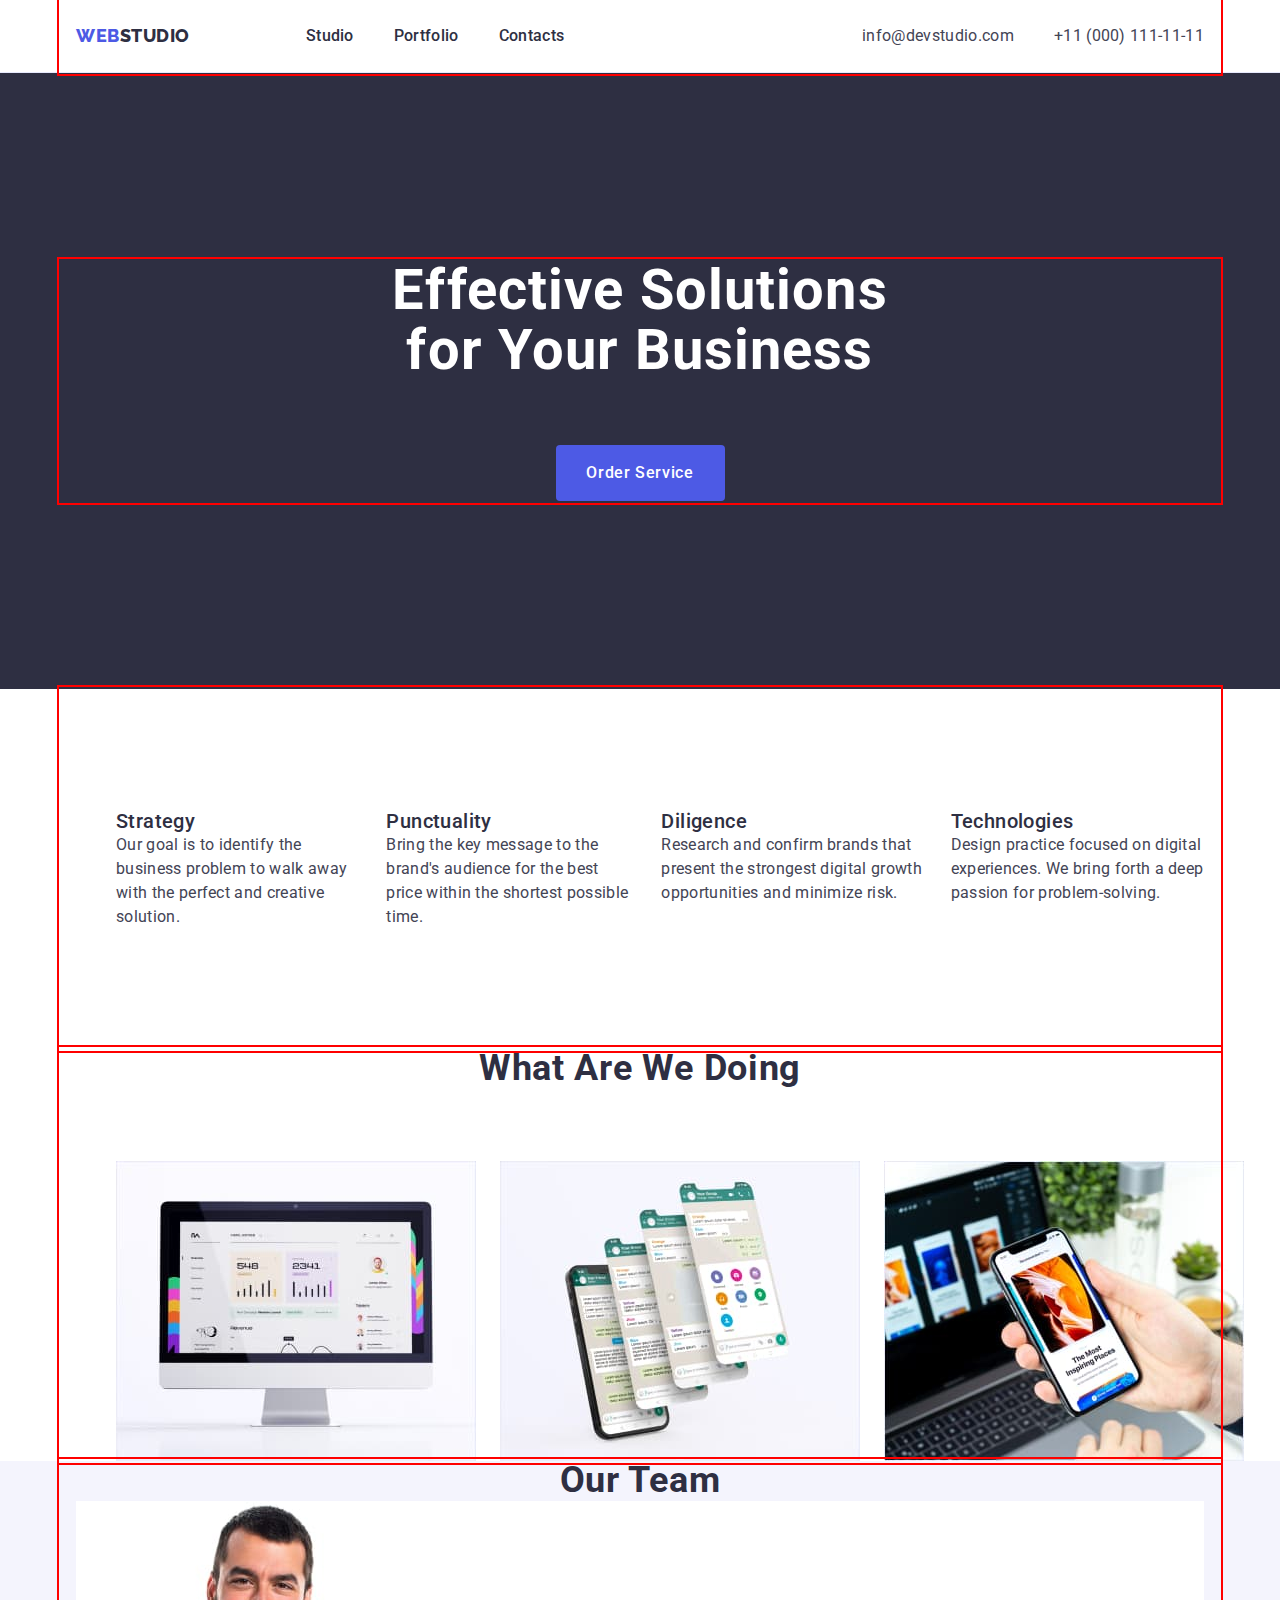
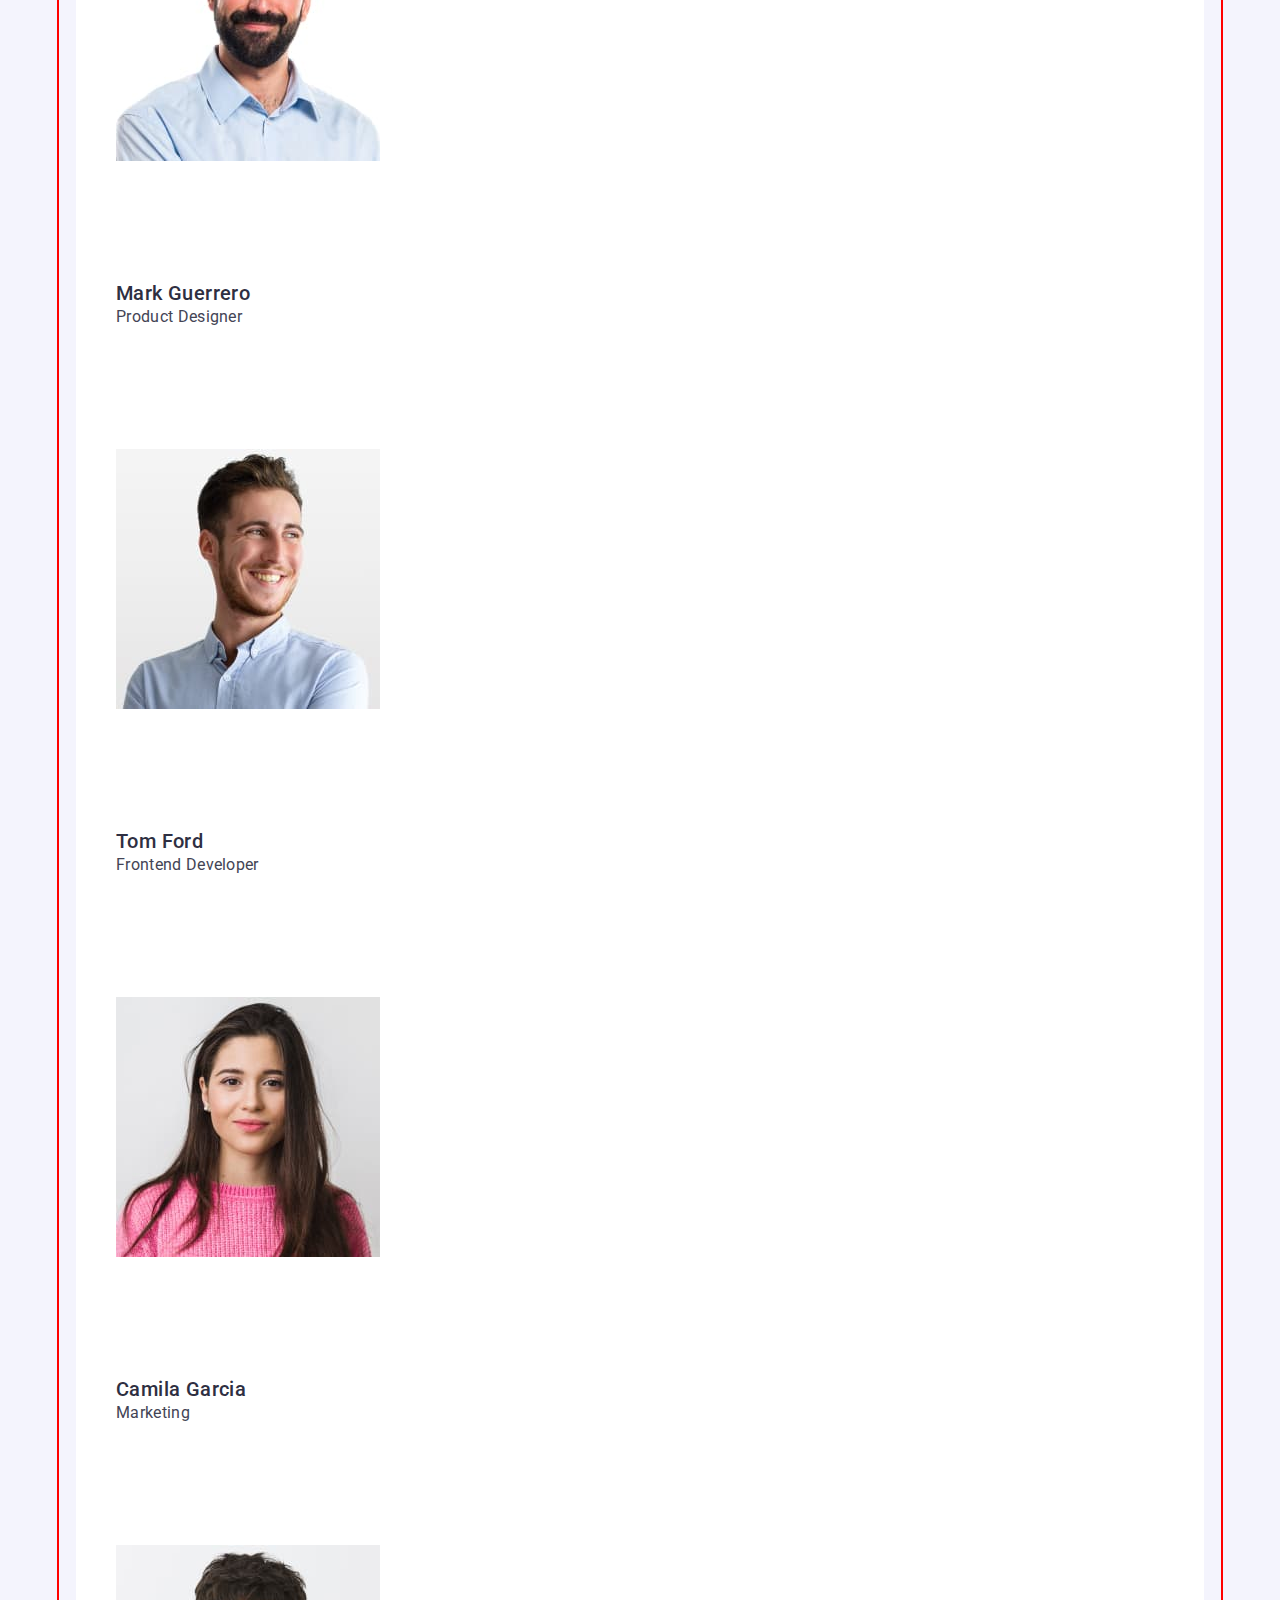
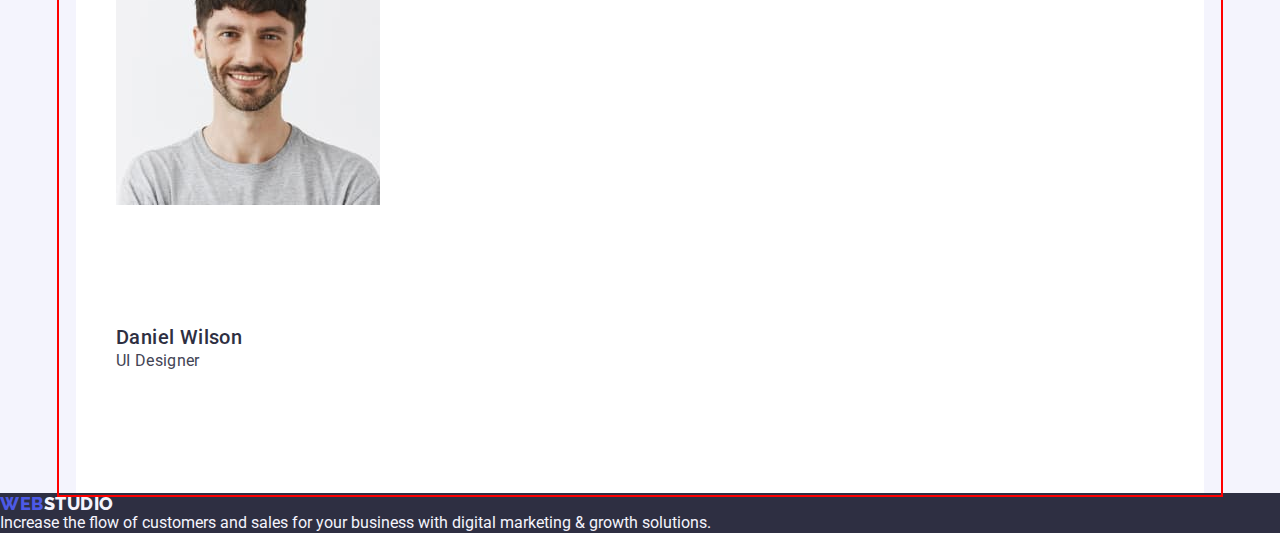
==== index.html @ ee0a913b "12" ====
<!DOCTYPE html>
<html lang="en">
  <head>
    <meta charset="UTF-8" />
    <meta http-equiv="X-UA-Compatible" content="IE=edge" />
    <meta name="viewport" content="width=device-width, initial-scale=1.0" />
    <title>Webstudio</title>
    <link rel="preconnect" href="https://fonts.googleapis.com" />
    <link rel="preconnect" href="https://fonts.gstatic.com" crossorigin />
    <link
      href="https://fonts.googleapis.com/css2?family=Raleway:wght@800&family=Roboto:wght@400;500;700;900&display=swap"
      rel="stylesheet"
    />
    <link
      rel="stylesheet"
      href="https://cdn.jsdelivr.net/npm/modern-normalize@1.1.0/modern-normalize.min.css"
    />

    <link rel="stylesheet" href="./css/styles.css" />
  </head>
  <body>
    <header class="header-border">
      <div class="container header-container">
        <nav class="nav-menu">
          <a class="link logo" href="./index.html"
            >Web<span class="color">Studio</span></a
          >
          <ul class="list nav-list">
            <li class="nav-header li-color">
              <a class="active link header-nav-link" href="./index.html"
                >Studio</a
              >
            </li>
            <li class="nav-header li-color">
              <a class="active link" href="./portfolio.html">Portfolio</a>
            </li>
            <li class="nav-header li-color">
              <a class="active link" href="">Contacts</a>
            </li>
          </ul>
        </nav>
        <address class="adress-nav">
          <ul class="list adress-list-menu">
            <li class="header-contact">
              <a
                class="text-contact active link nav-link"
                href="mailto:info@devstudio.com"
                >info@devstudio.com</a
              >
            </li>
            <li>
              <a
                class="text-contact active link nav-link"
                href="tel:+110001111111"
                >+11 (000) 111-11-11</a
              >
            </li>
          </ul>
        </address>
      </div>
    </header>
    <main>
      <section class="hero">
        <div class="container">
          <h1 class="titel-one">Effective Solutions for Your Business</h1>
          <button class="btn-order" type="button">Order Service</button>
        </div>
      </section>
      <section>
        <div class="container">
          <h2 class="scetion-advatages" hidden>Advantages</h2>
          <ul class="list scetion-advatages-list">
            <li>
              <h3 class="headers">Strategy</h3>
              <p class="par">
                Our goal is to identify the business problem to walk away with
                the perfect and creative solution.
              </p>
            </li>
            <li>
              <h3 class="headers">Punctuality</h3>
              <p class="par">
                Bring the key message to the brand's audience for the best price
                within the shortest possible time.
              </p>
            </li>
            <li>
              <h3 class="headers">Diligence</h3>
              <p class="par">
                Research and confirm brands that present the strongest digital
                growth opportunities and minimize risk.
              </p>
            </li>
            <li>
              <h3 class="headers">Technologies</h3>
              <p class="par">
                Design practice focused on digital experiences. We bring forth a
                deep passion for problem-solving.
              </p>
            </li>
          </ul>
        </div>
      </section>
      <section>
        <div class="container">
          <h2 class="header-two two">What are we doing</h2>
          <ul class="list scetion-doing-list">
            <li class="img-list">
              <img src="./images/mac.jpg" alt="mac" width="360" />
            </li>
            <li class="img-list">
              <img src="./images/mob2.jpg" alt="mobile" width="360" />
            </li>
            <li class="img-list">
              <img src="./images/mob.jpg" alt="mobile and mac" width="360" />
            </li>
          </ul>
        </div>
      </section>
      <section class="back-color">
        <div class="container">
          <h2 class="header-two">Our Team</h2>
          <ul class="list menu">
            <li class="color-sec">
              <img src="./images/mark.jpg" alt="people" width="264" />
              <h3 class="headers">Mark Guerrero</h3>
              <p class="par">Product Designer</p>
            </li>
            <li class="color-sec">
              <img src="./images/tom.jpg" alt="people" width="264" />
              <h3 class="headers">Tom Ford</h3>
              <p class="par">Frontend Developer</p>
            </li>
            <li class="color-sec">
              <img src="./images/camila.jpg" alt="people" width="264" />
              <h3 class="headers">Camila Garcia</h3>
              <p class="par">Marketing</p>
            </li>
            <li class="color-sec">
              <img src="./images/daniel.jpg" alt="people" width="264" />
              <h3 class="headers">Daniel Wilson</h3>
              <p class="par">UI Designer</p>
            </li>
          </ul>
        </div>
      </section>
    </main>
    <footer class="footer-background">
      <a class="link logo" href="./index.html"
        >Web<span class="color">Studio</span></a
      >
      <p class="par-footer-color">
        Increase the flow of customers and sales for your business with digital
        marketing & growth solutions.
      </p>
    </footer>
  </body>
</html>
---- css/styles.css ----
:root {
  --primary-color: #4d5ae5;
  --pressed-color: #404bbf;
  --dark-color: #2e2f42;
  --white-color: #ffffff;
  --body-text: #434455;
  --back-color-button: #e7e9fc;
  --back-graund-color: #e5e5e5;
  --back-color-section: #f4f4fd;
  --back-color-btn-order: #404bbf;
}
h1,
h2,
h3,
h4,
h5,
h6,
p {
  margin-top: 0;
  margin-bottom: 0;
}
ul,
ol {
  margin-top: 0;
  margin-bottom: 0;
  margin-left: 0;
}
img {
  display: block;
}
.container {
  width: 1158px;
  outline: 2px solid red;
  outline-offset: 2px;
  margin-left: auto;
  margin-right: auto;
  padding-left: 15px;
  padding-right: 15px;
}
body {
  font-family: "Roboto", sans-serif;
  color: var(--body-text);
  background-color: var(--white-color);
}
.header-border {
  border-bottom: 1px solid #e7e9fc;
}
.header-container {
  display: flex;
  align-items: center;
}
.nav-menu {
  display: flex;
  align-items: center;
  margin-right: auto;
}
.nav-menu-list {
  display: flex;
}
.header-nav-link {
  display: block;
  padding-top: 24px;
  padding-bottom: 24px;
}
.adress-list-menu {
  display: flex;
  gap: 40px;
}
.header-contact {
  gap: 40px;
}
.header-two {
  font-family: "Roboto";
  font-style: normal;
  font-weight: 700;
  font-size: 36px;
  line-height: 1.11;
  text-align: center;
  letter-spacing: 0.02em;
  text-transform: capitalize;
  color: var(--dark-color);
}
.logo {
  margin-right: 76px;
  font-family: "Raleway", sans-serif;
  font-weight: 800;
  font-size: 18px;
  line-height: 1.17;
  letter-spacing: 0.03em;
  text-transform: uppercase;
  color: var(--primary-color);
}
.link {
  text-decoration: none;
}
.list {
  list-style: none;
}
.color {
  color: var(--dark-color);
}
.nav-list {
  display: flex;
  align-items: center;
  gap: 40px;
}
.nav-header {
  color: var(--body-text);
  font-weight: 500;
  font-size: 16px;
  line-height: 1.5;
  letter-spacing: 0.02em;
}
.li-color {
  color: var(--dark-color);
}

.blok {
  display: none;
}
address {
  font-style: normal;
}
.active:hover,
.active:focus {
  color: var(--pressed-color);
}
.list a {
  color: var(--dark-color);
}
a.nav-link {
  color: var(--body-text);
}
.text-contact {
  line-height: 1.5;
  letter-spacing: 0.02em;
}
.hero {
  background-color: var(--dark-color);
  padding-top: 188px;
  padding-bottom: 188px;
}
.hero-container1 {
  width: 1158px;
  height: 600px;
}
.titel-one {
  text-align: auto;
  margin-left: auto;
  margin-right: auto;
  max-width: 496px;
  font-size: 56px;
  line-height: 1.07;
  text-align: center;
  letter-spacing: 0.02em;
  color: #ffffff;
  margin-bottom: 64px;
}
.btn-order {
  margin-left: auto;
  margin-right: auto;
  display: block;
  min-width: 169px;
  height: 56px;
  border: none;
  border-radius: 4px;
  background-color: #4d5ae5;
  font-family: "Roboto", sans-serif;
  font-weight: 500;
  font-size: 16px;
  line-height: 1.5;
  letter-spacing: 0.04em;
  color: #ffffff;
  cursor: pointer;
}
.btn-order:hover,
.btn-order:focus {
  background-color: var(--back-color-btn-order);
}
.btn {
  font-family: "Roboto", sans-serif;
  font-weight: 500;
  font-size: 16px;
  line-height: 1.5;
  letter-spacing: 0.04em;
  color: var(--primary-color);
  background-color: var(--back-color-section);
  cursor: pointer;
}
.btn:hover,
.btn:focus {
  color: var(--white-color);
  background-color: var(--pressed-color);
}
.scetion-advatages-list {
  display: flex;
  gap: 24px;
  margin-left: auto;
  margin-right: auto;
}
.two {
  padding-bottom: 72px;
}
.headers {
  padding-top: 120px;
  font-weight: 500;
  font-size: 20px;
  line-height: 1.2;
  letter-spacing: 0.02em;
  color: var(--dark-color);
}
.par {
  padding-bottom: 120px;
  line-height: 1.5;
  letter-spacing: 0.02em;
  color: var(--body-text);
}
.scetion-doing-list {
  display: flex;
  gap: 24px;
  margin-left: auto;
  margin-right: auto;
}
.img-list {
}
.back-color {
  background-color: var(--back-color-section);
}
.menu {
  background-color: var(--white-color);
}
.footer-background {
  background-color: var(--dark-color);
}
.footer-background .color {
  color: var(--back-color-section);
}
.par-footer-color {
  color: var(--back-color-section);
}
.menu {
  background-color: var(--white-color);
}
.color-sec {
  background-color: var(--white-color);
}
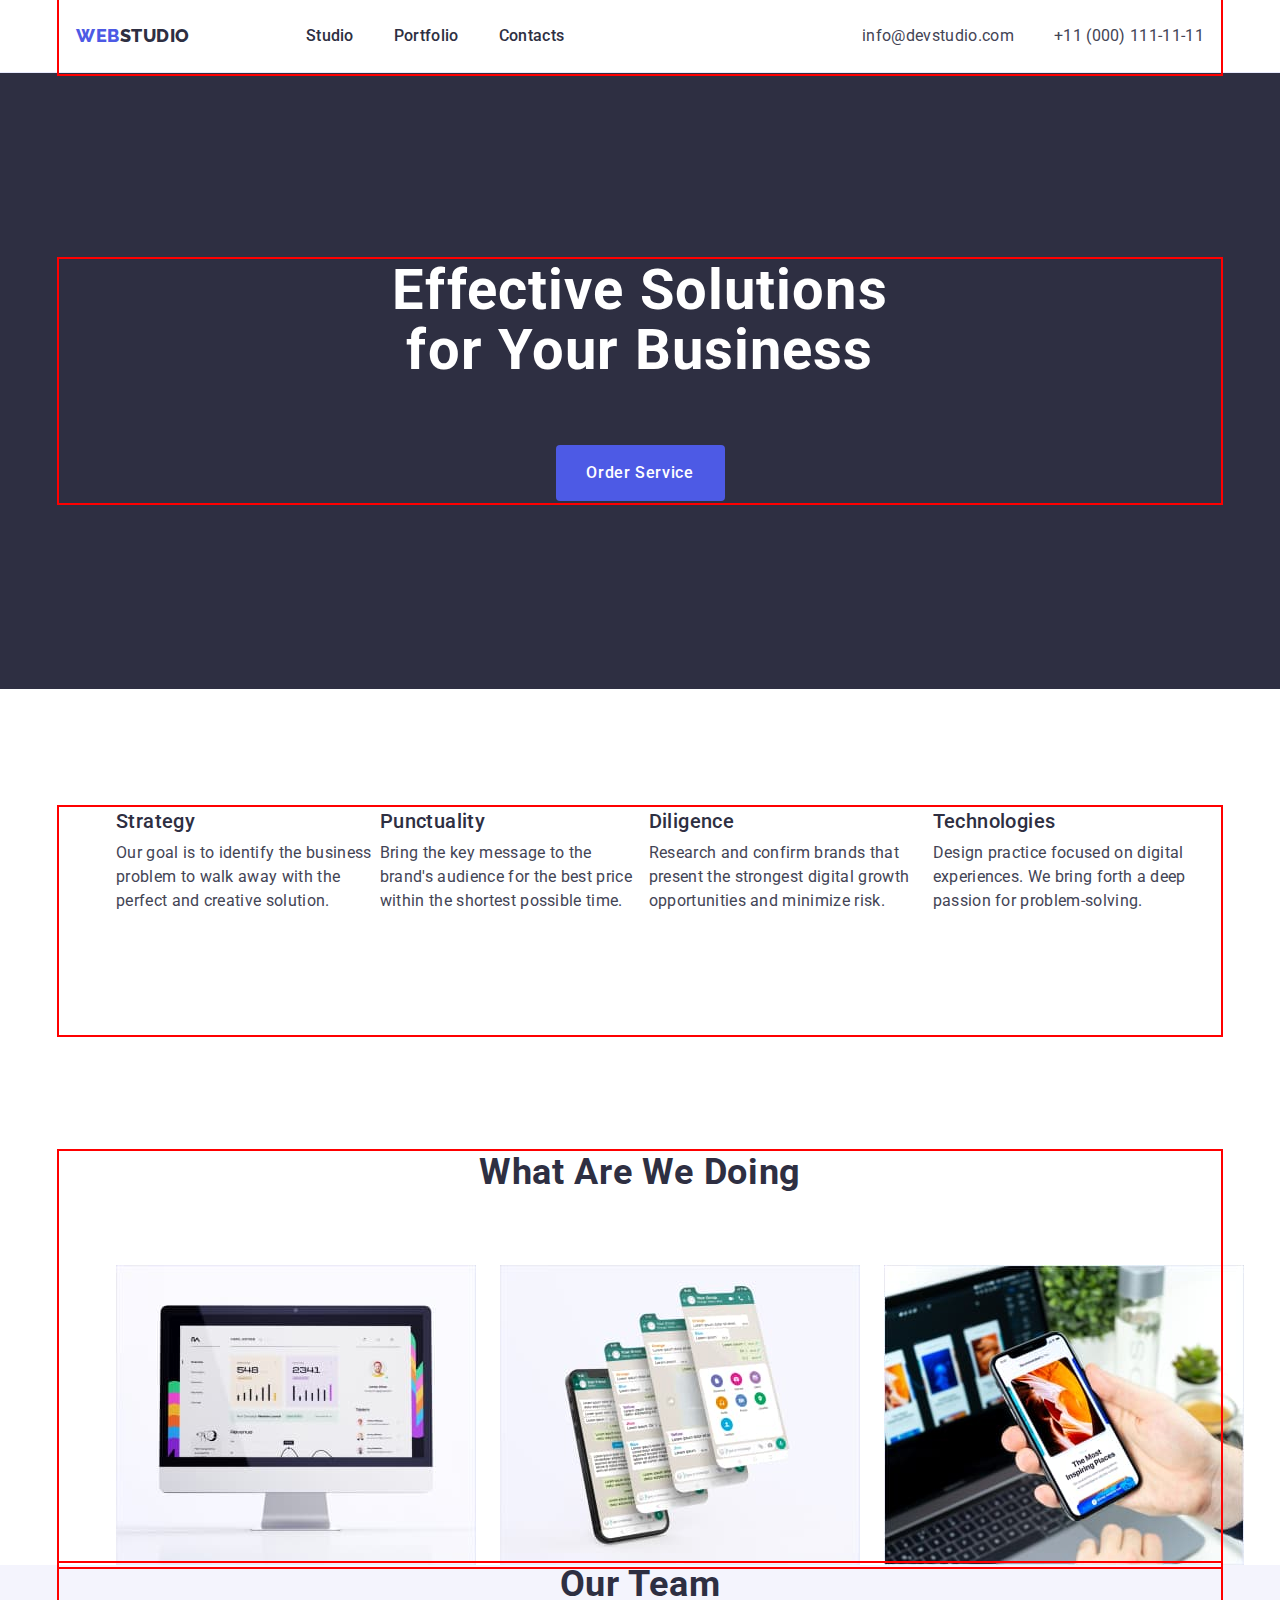
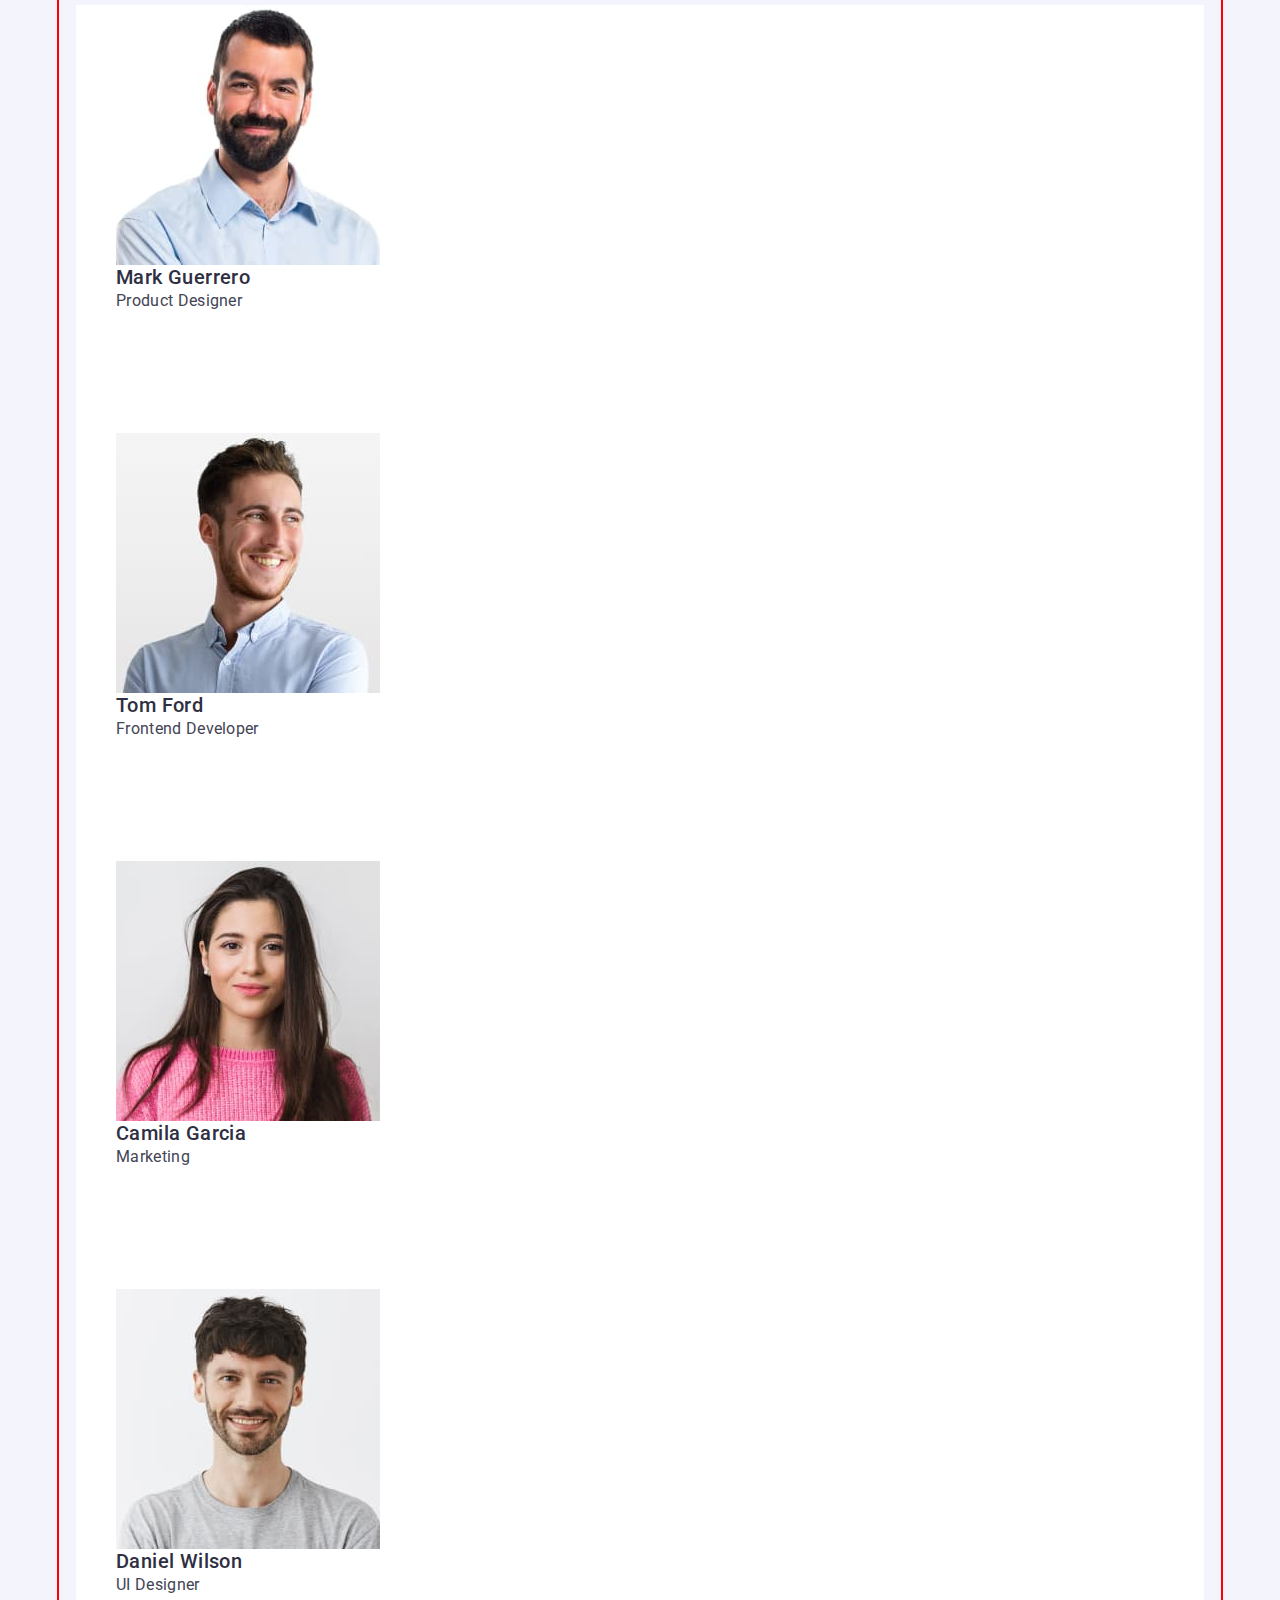
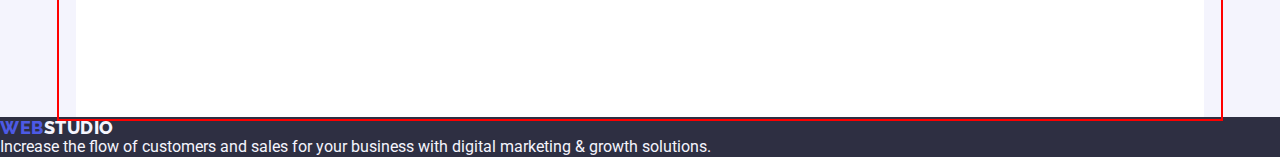
==== commit 80744eb9: "§1" ====
--- a/index.html
+++ b/index.html
@@ -66,33 +66,33 @@
           <button class="btn-order" type="button">Order Service</button>
         </div>
       </section>
-      <section>
+      <section class="advatages">
         <div class="container">
           <h2 class="scetion-advatages" hidden>Advantages</h2>
           <ul class="list scetion-advatages-list">
             <li>
-              <h3 class="headers">Strategy</h3>
+              <h3 class="headers headers-titel">Strategy</h3>
               <p class="par">
                 Our goal is to identify the business problem to walk away with
                 the perfect and creative solution.
               </p>
             </li>
             <li>
-              <h3 class="headers">Punctuality</h3>
+              <h3 class="headers headers-titel">Punctuality</h3>
               <p class="par">
                 Bring the key message to the brand's audience for the best price
                 within the shortest possible time.
               </p>
             </li>
             <li>
-              <h3 class="headers">Diligence</h3>
+              <h3 class="headers headers-titel">Diligence</h3>
               <p class="par">
                 Research and confirm brands that present the strongest digital
                 growth opportunities and minimize risk.
               </p>
             </li>
             <li>
-              <h3 class="headers">Technologies</h3>
+              <h3 class="headers headers-titel">Technologies</h3>
               <p class="par">
                 Design practice focused on digital experiences. We bring forth a
                 deep passion for problem-solving.
--- a/css/styles.css
+++ b/css/styles.css
@@ -192,9 +192,13 @@
   color: var(--white-color);
   background-color: var(--pressed-color);
 }
+.advatages {
+  padding-top: 120px;
+  padding-bottom: 120px;
+}
 .scetion-advatages-list {
   display: flex;
-  gap: 24px;
+  width: calc ((100% - 3 * 24px) / 4);
   margin-left: auto;
   margin-right: auto;
 }
@@ -202,13 +206,15 @@
   padding-bottom: 72px;
 }
 .headers {
-  padding-top: 120px;
   font-weight: 500;
   font-size: 20px;
   line-height: 1.2;
   letter-spacing: 0.02em;
   color: var(--dark-color);
 }
+.headers-titel {
+  margin-bottom: 8px;
+}
 .par {
   padding-bottom: 120px;
   line-height: 1.5;
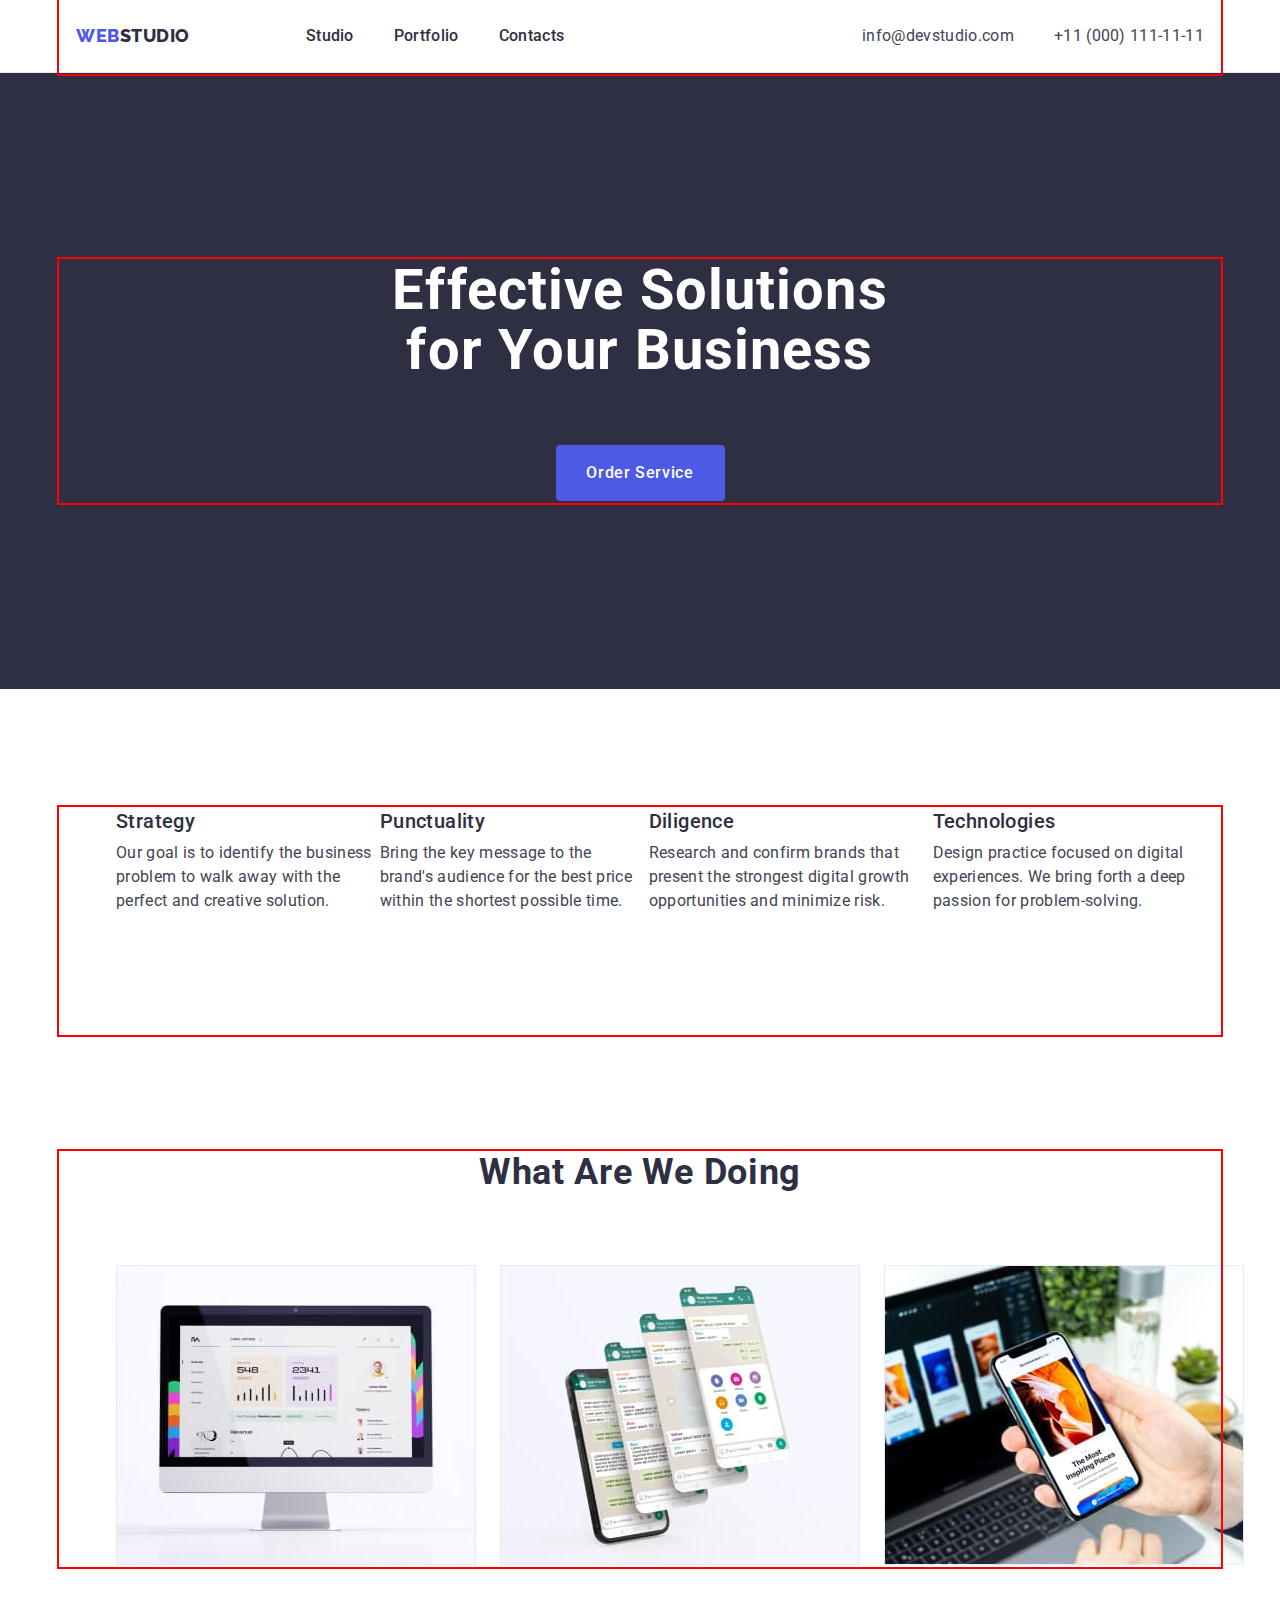
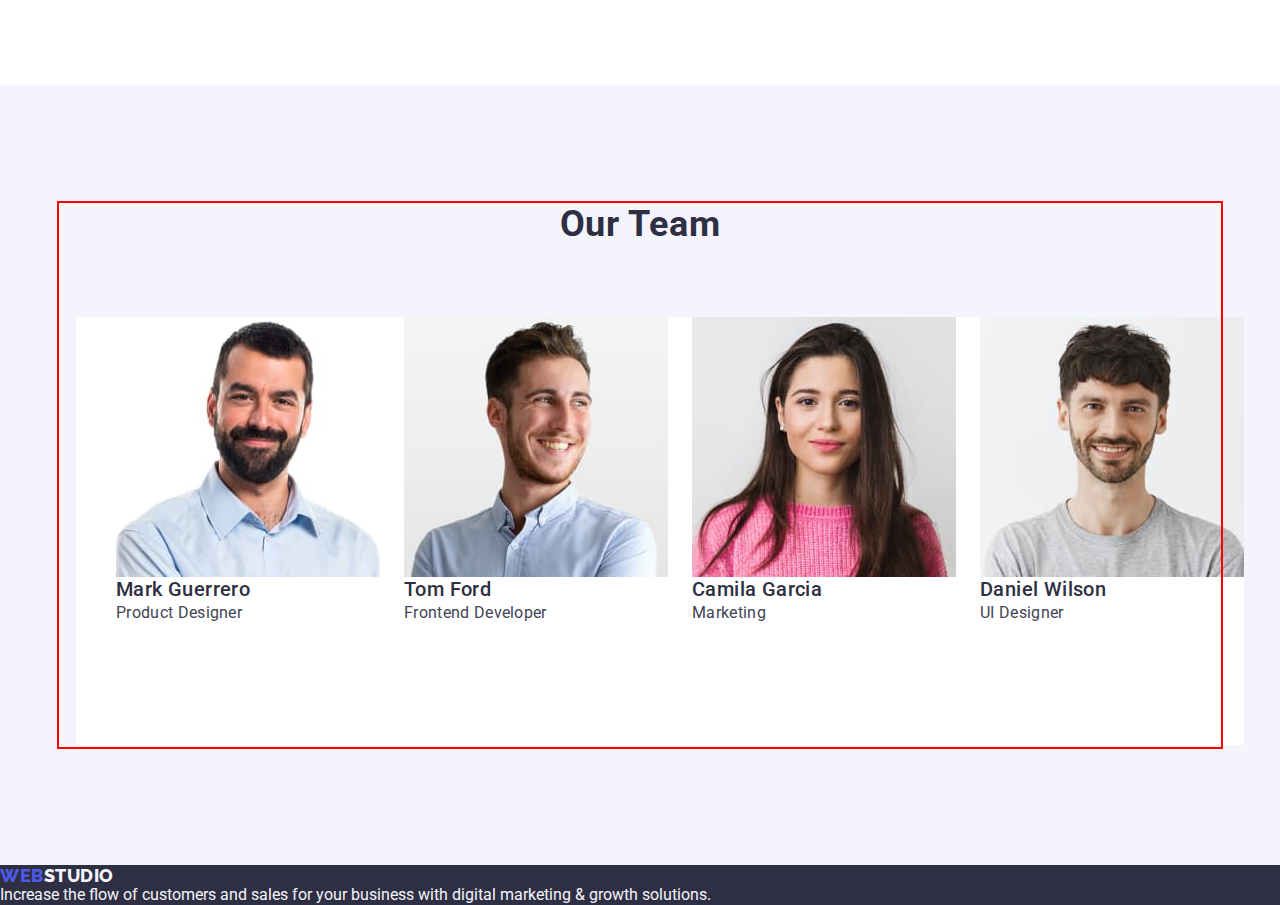
==== commit 733f8515: "123" ====
--- a/index.html
+++ b/index.html
@@ -101,7 +101,7 @@
           </ul>
         </div>
       </section>
-      <section>
+      <section class="section-doing">
         <div class="container">
           <h2 class="header-two two">What are we doing</h2>
           <ul class="list scetion-doing-list">
@@ -117,10 +117,10 @@
           </ul>
         </div>
       </section>
-      <section class="back-color">
+      <section class="section-team">
         <div class="container">
           <h2 class="header-two">Our Team</h2>
-          <ul class="list menu">
+          <ul class="list menu team-menu">
             <li class="color-sec">
               <img src="./images/mark.jpg" alt="people" width="264" />
               <h3 class="headers">Mark Guerrero</h3>
--- a/css/styles.css
+++ b/css/styles.css
@@ -79,6 +79,7 @@
   letter-spacing: 0.02em;
   text-transform: capitalize;
   color: var(--dark-color);
+  margin-bottom: 72px;
 }
 .logo {
   margin-right: 76px;
@@ -203,7 +204,7 @@
   margin-right: auto;
 }
 .two {
-  padding-bottom: 72px;
+  margin-bottom: 72px;
 }
 .headers {
   font-weight: 500;
@@ -221,6 +222,9 @@
   letter-spacing: 0.02em;
   color: var(--body-text);
 }
+.section-doing {
+  padding-bottom: 120px;
+}
 .scetion-doing-list {
   display: flex;
   gap: 24px;
@@ -229,8 +233,14 @@
 }
 .img-list {
 }
-.back-color {
+.section-team {
   background-color: var(--back-color-section);
+  padding-top: 120px;
+  padding-bottom: 120px;
+}
+.team-menu {
+  display: flex;
+  gap: 24px;
 }
 .menu {
   background-color: var(--white-color);
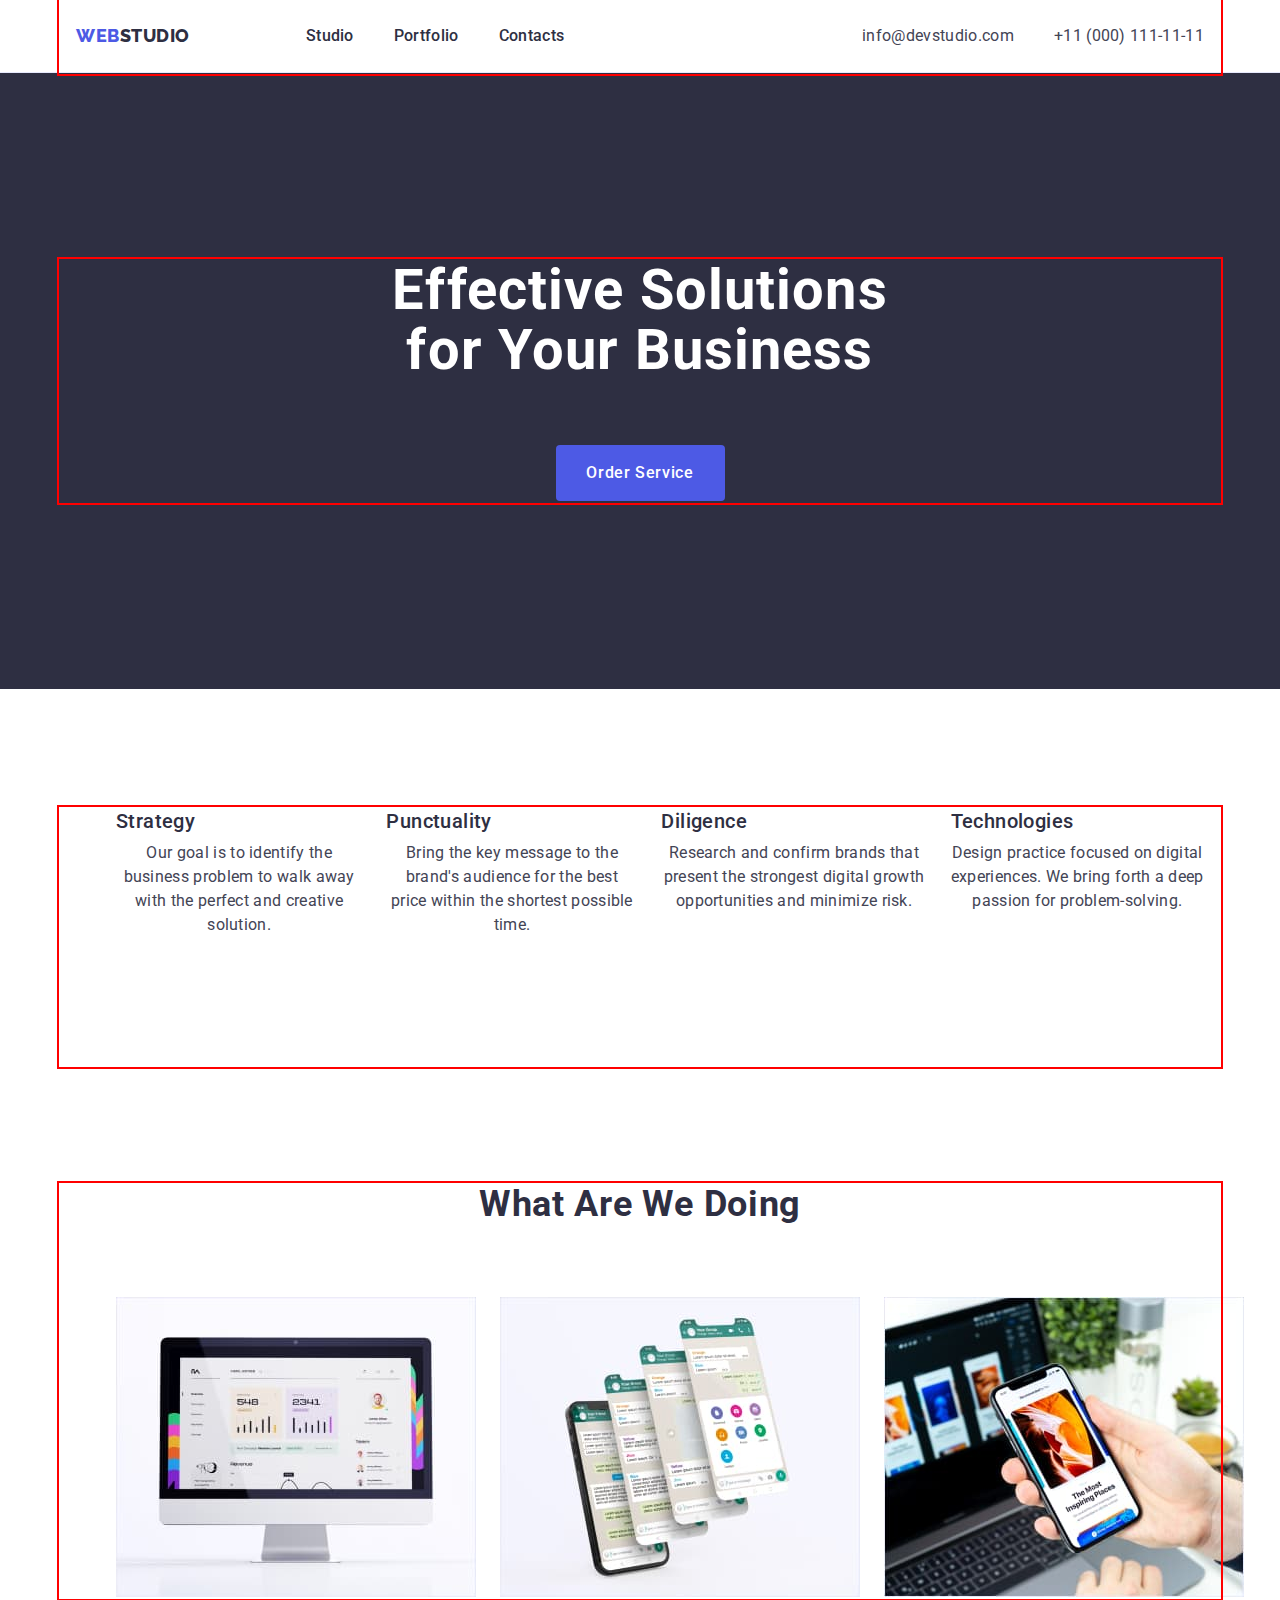
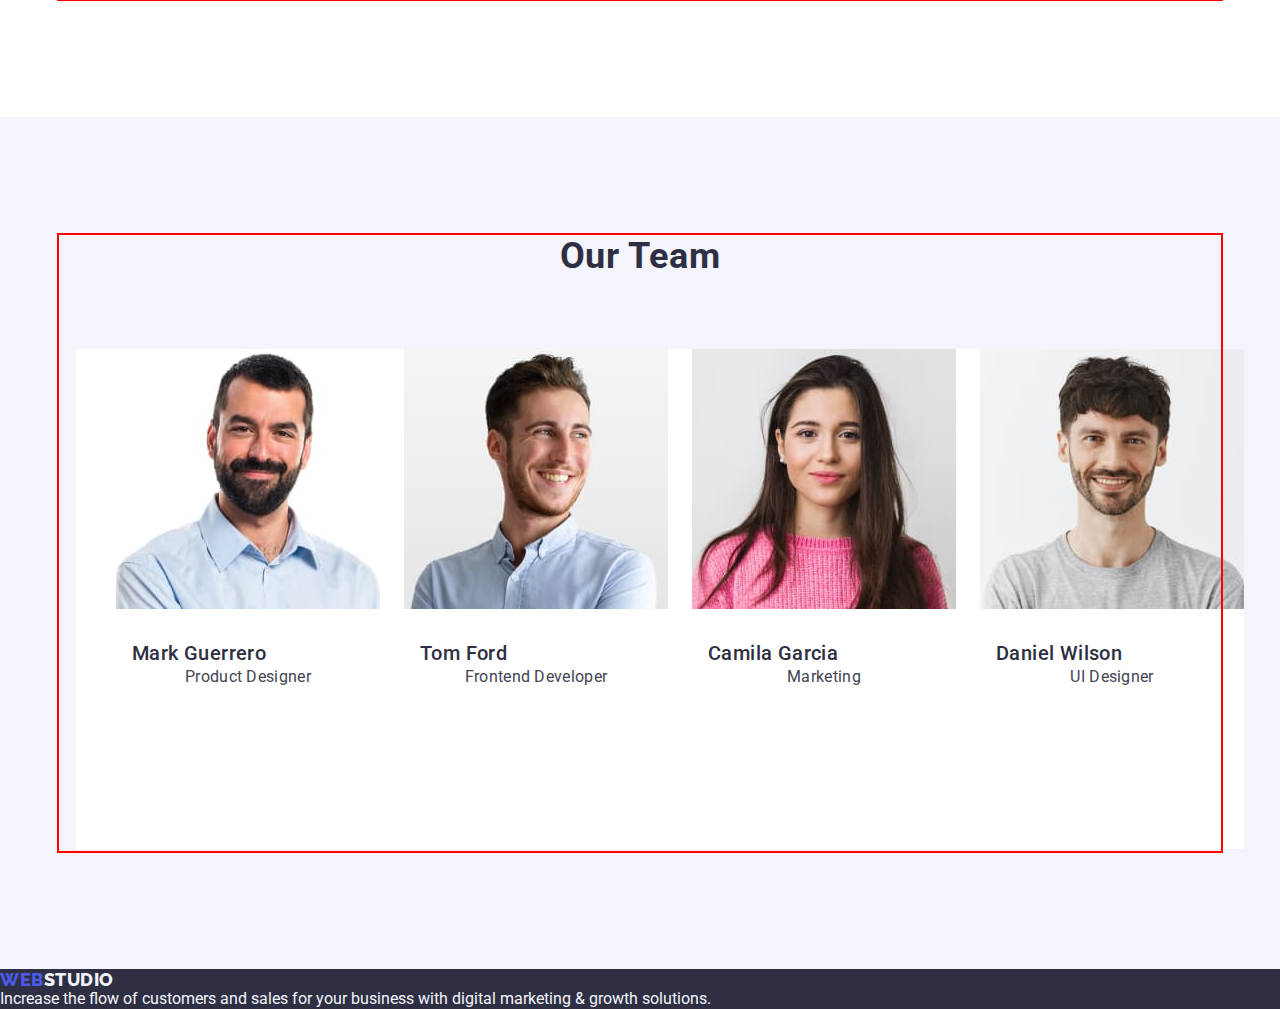
==== commit 09539ba4: "12" ====
--- a/index.html
+++ b/index.html
@@ -123,23 +123,31 @@
           <ul class="list menu team-menu">
             <li class="color-sec">
               <img src="./images/mark.jpg" alt="people" width="264" />
-              <h3 class="headers">Mark Guerrero</h3>
-              <p class="par">Product Designer</p>
+              <div class="user">
+                <h3 class="headers">Mark Guerrero</h3>
+                <p class="par">Product Designer</p>
+              </div>
             </li>
             <li class="color-sec">
               <img src="./images/tom.jpg" alt="people" width="264" />
-              <h3 class="headers">Tom Ford</h3>
-              <p class="par">Frontend Developer</p>
+              <div class="user">
+                <h3 class="headers">Tom Ford</h3>
+                <p class="par">Frontend Developer</p>
+              </div>
             </li>
             <li class="color-sec">
               <img src="./images/camila.jpg" alt="people" width="264" />
-              <h3 class="headers">Camila Garcia</h3>
-              <p class="par">Marketing</p>
+              <div class="user">
+                <h3 class="headers">Camila Garcia</h3>
+                <p class="par">Marketing</p>
+              </div>
             </li>
             <li class="color-sec">
               <img src="./images/daniel.jpg" alt="people" width="264" />
-              <h3 class="headers">Daniel Wilson</h3>
-              <p class="par">UI Designer</p>
+              <div class="user">
+                <h3 class="headers">Daniel Wilson</h3>
+                <p class="par">UI Designer</p>
+              </div>
             </li>
           </ul>
         </div>
--- a/css/styles.css
+++ b/css/styles.css
@@ -199,6 +199,7 @@
 }
 .scetion-advatages-list {
   display: flex;
+  gap: 24px;
   width: calc ((100% - 3 * 24px) / 4);
   margin-left: auto;
   margin-right: auto;
@@ -217,6 +218,8 @@
   margin-bottom: 8px;
 }
 .par {
+  text-align: center;
+  margin-bottom: 8px;
   padding-bottom: 120px;
   line-height: 1.5;
   letter-spacing: 0.02em;
@@ -242,6 +245,9 @@
   display: flex;
   gap: 24px;
 }
+.user {
+  padding: 32px 16px 32px;
+}
 .menu {
   background-color: var(--white-color);
 }
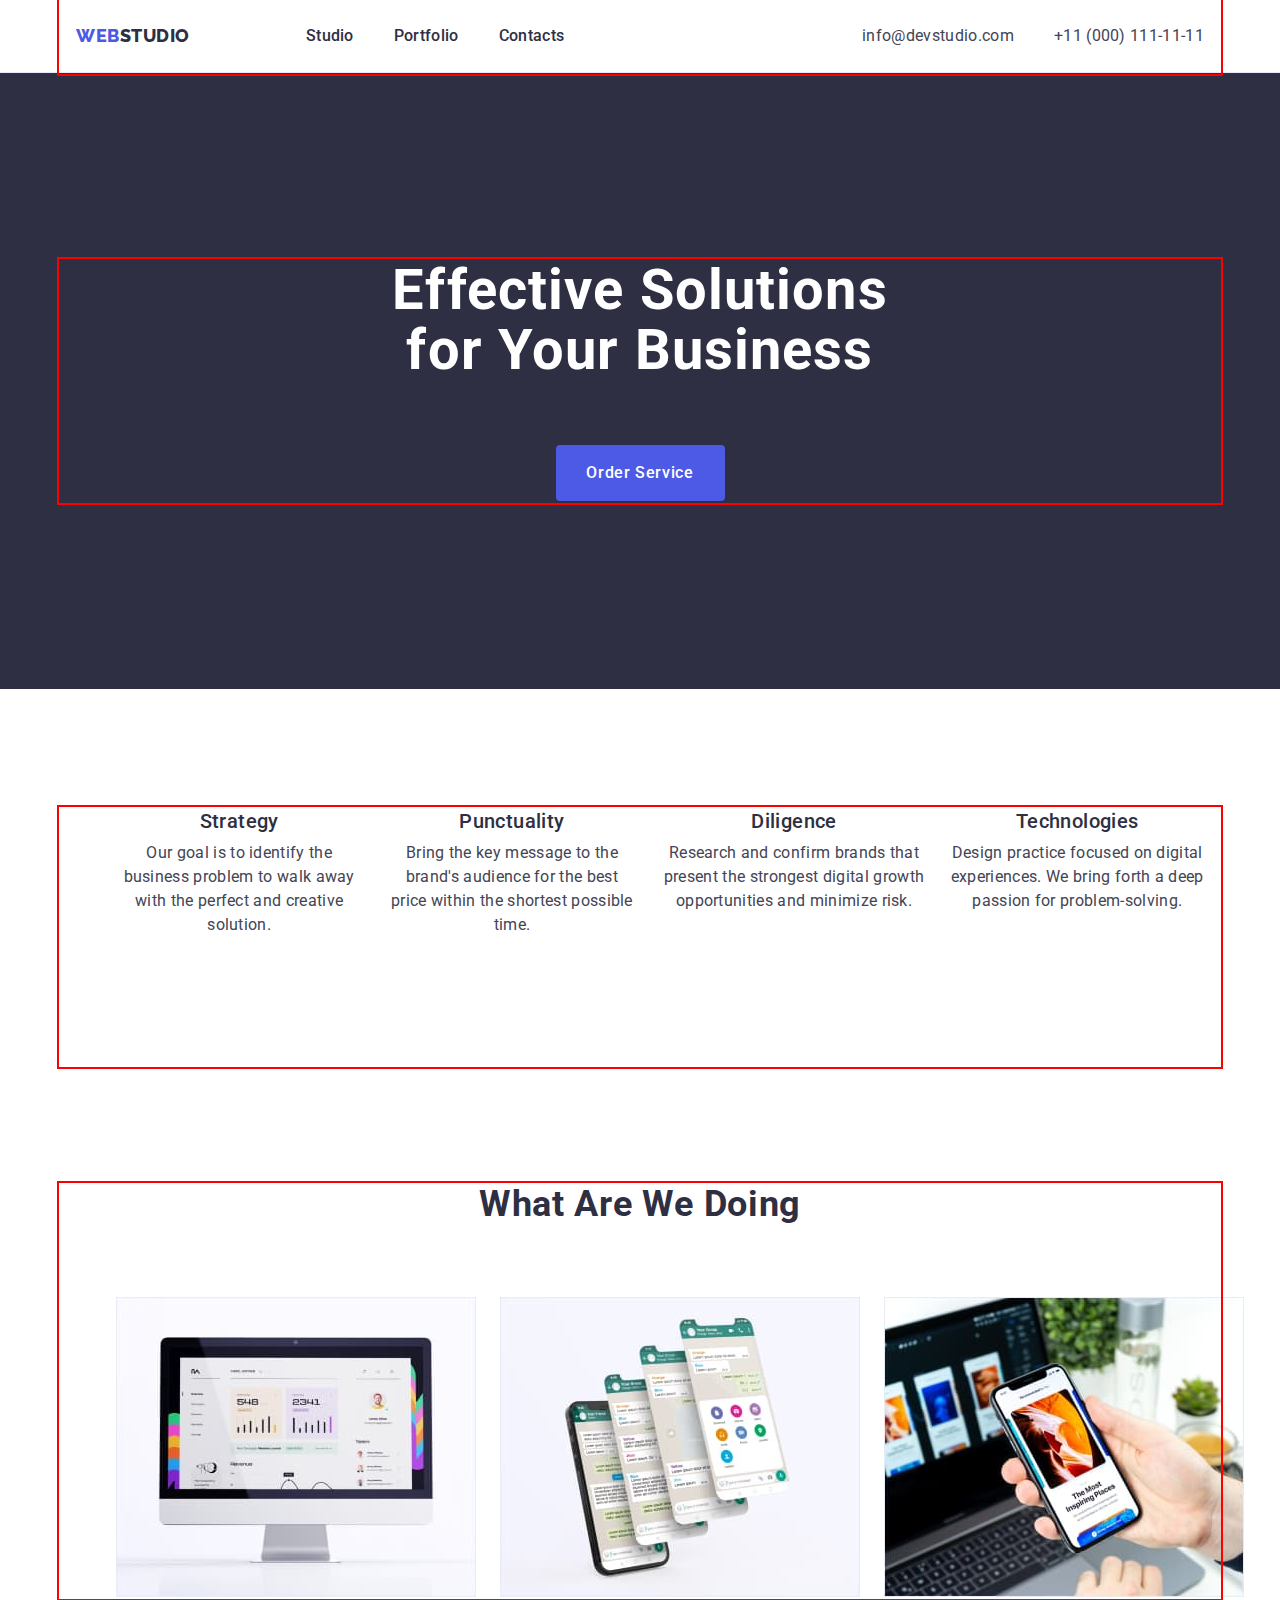
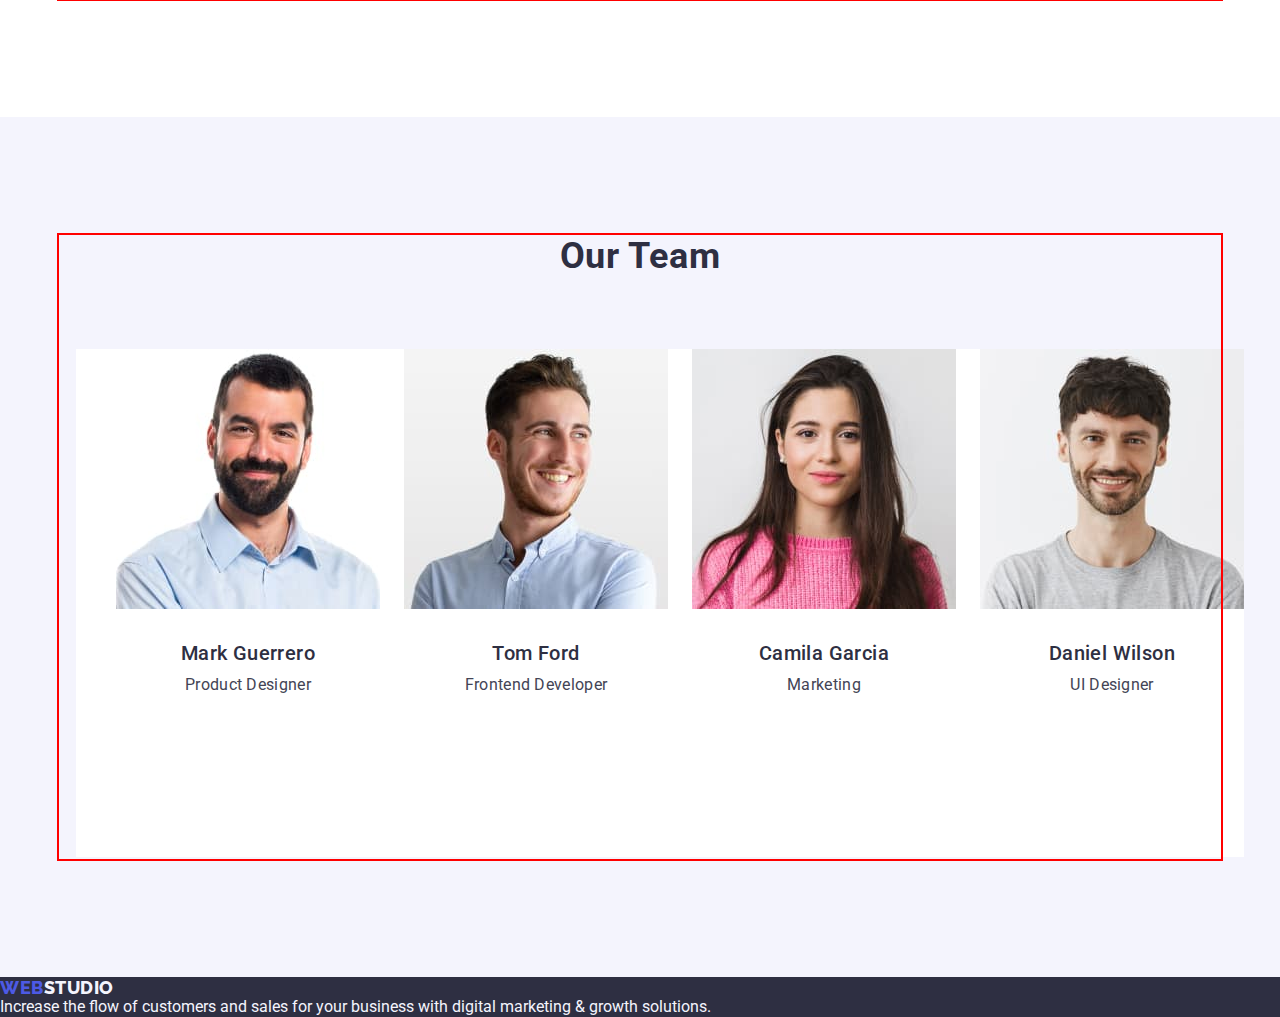
==== commit 19dbdd48: "12" ====
--- a/index.html
+++ b/index.html
@@ -124,28 +124,28 @@
             <li class="color-sec">
               <img src="./images/mark.jpg" alt="people" width="264" />
               <div class="user">
-                <h3 class="headers">Mark Guerrero</h3>
+                <h3 class="headers team-name">Mark Guerrero</h3>
                 <p class="par">Product Designer</p>
               </div>
             </li>
             <li class="color-sec">
               <img src="./images/tom.jpg" alt="people" width="264" />
               <div class="user">
-                <h3 class="headers">Tom Ford</h3>
+                <h3 class="headers team-name">Tom Ford</h3>
                 <p class="par">Frontend Developer</p>
               </div>
             </li>
             <li class="color-sec">
               <img src="./images/camila.jpg" alt="people" width="264" />
               <div class="user">
-                <h3 class="headers">Camila Garcia</h3>
+                <h3 class="headers team-name">Camila Garcia</h3>
                 <p class="par">Marketing</p>
               </div>
             </li>
             <li class="color-sec">
               <img src="./images/daniel.jpg" alt="people" width="264" />
               <div class="user">
-                <h3 class="headers">Daniel Wilson</h3>
+                <h3 class="headers team-name">Daniel Wilson</h3>
                 <p class="par">UI Designer</p>
               </div>
             </li>
--- a/css/styles.css
+++ b/css/styles.css
@@ -36,6 +36,7 @@
   margin-right: auto;
   padding-left: 15px;
   padding-right: 15px;
+  text-align: center;
 }
 body {
   font-family: "Roboto", sans-serif;
@@ -245,8 +246,12 @@
   display: flex;
   gap: 24px;
 }
+.team-name {
+  margin-bottom: 8px;
+}
 .user {
   padding: 32px 16px 32px;
+  border-radius: 0px 0px 4px 4px;
 }
 .menu {
   background-color: var(--white-color);
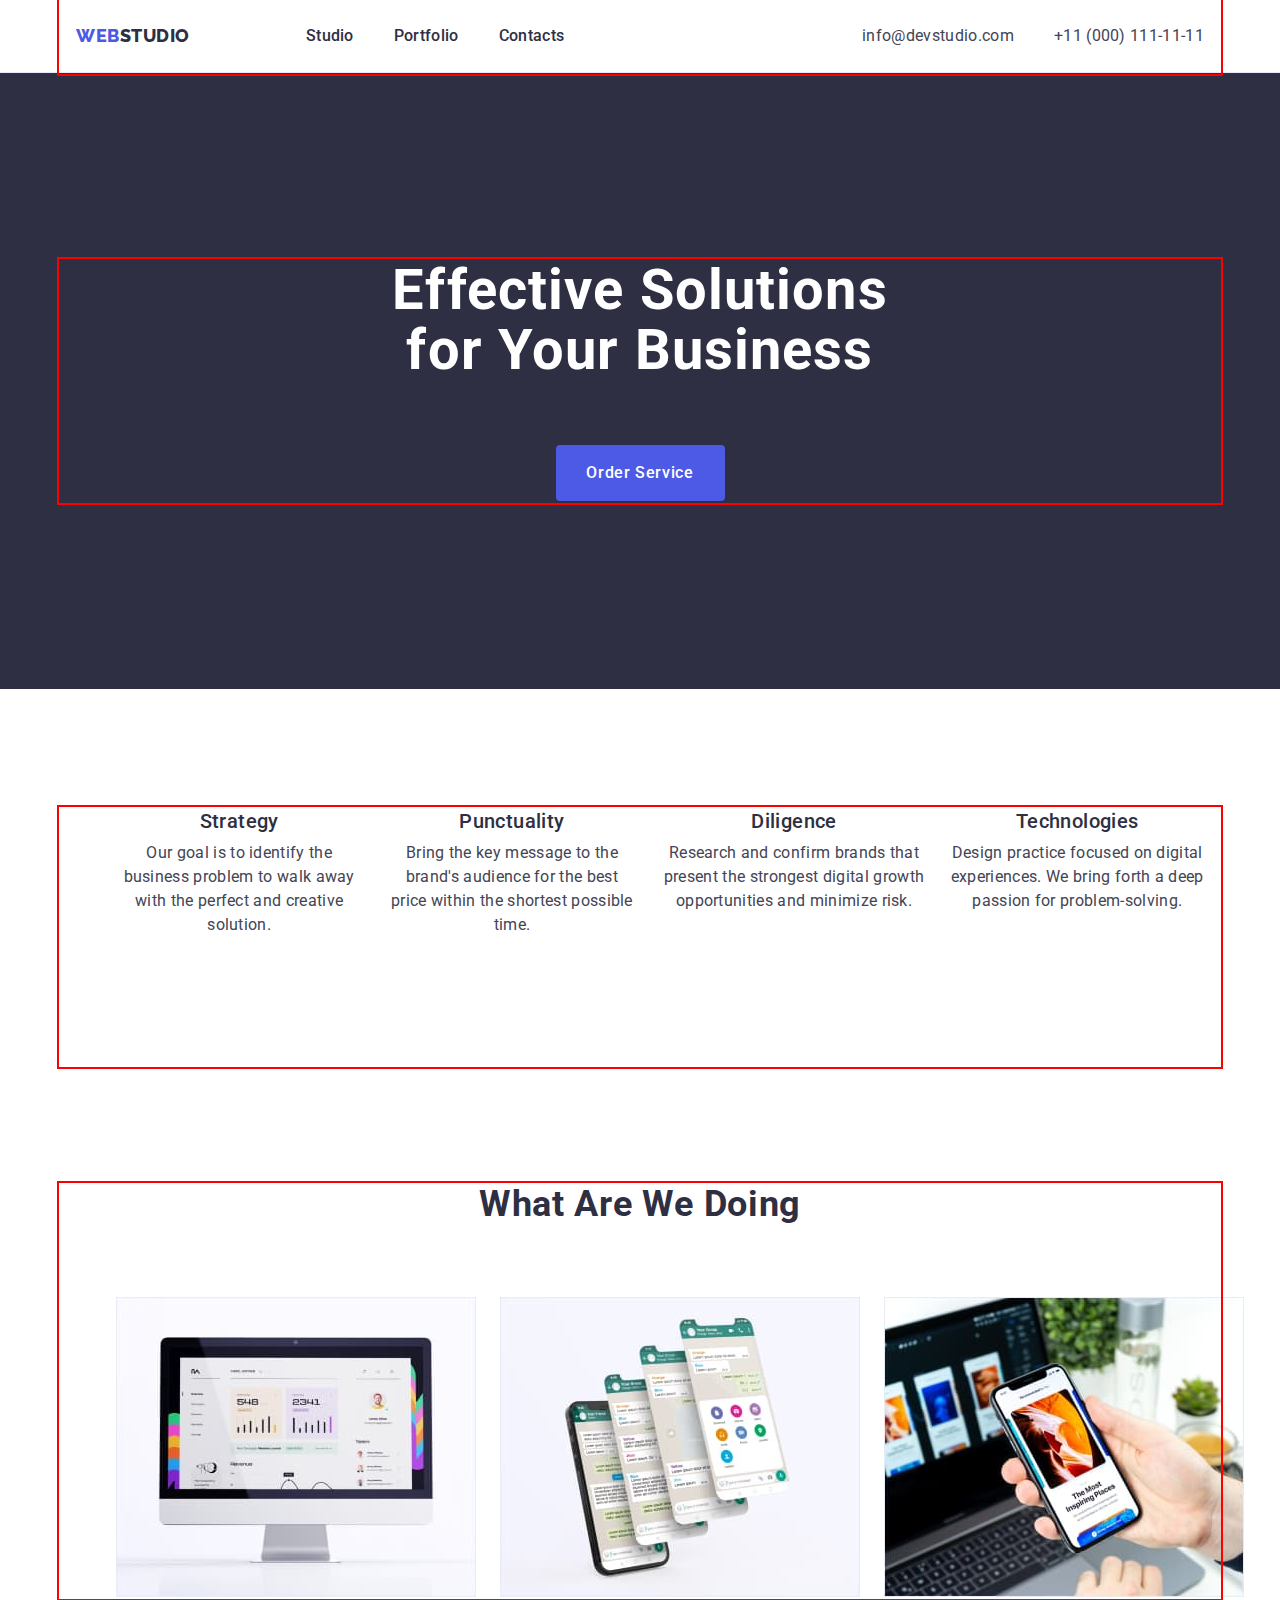
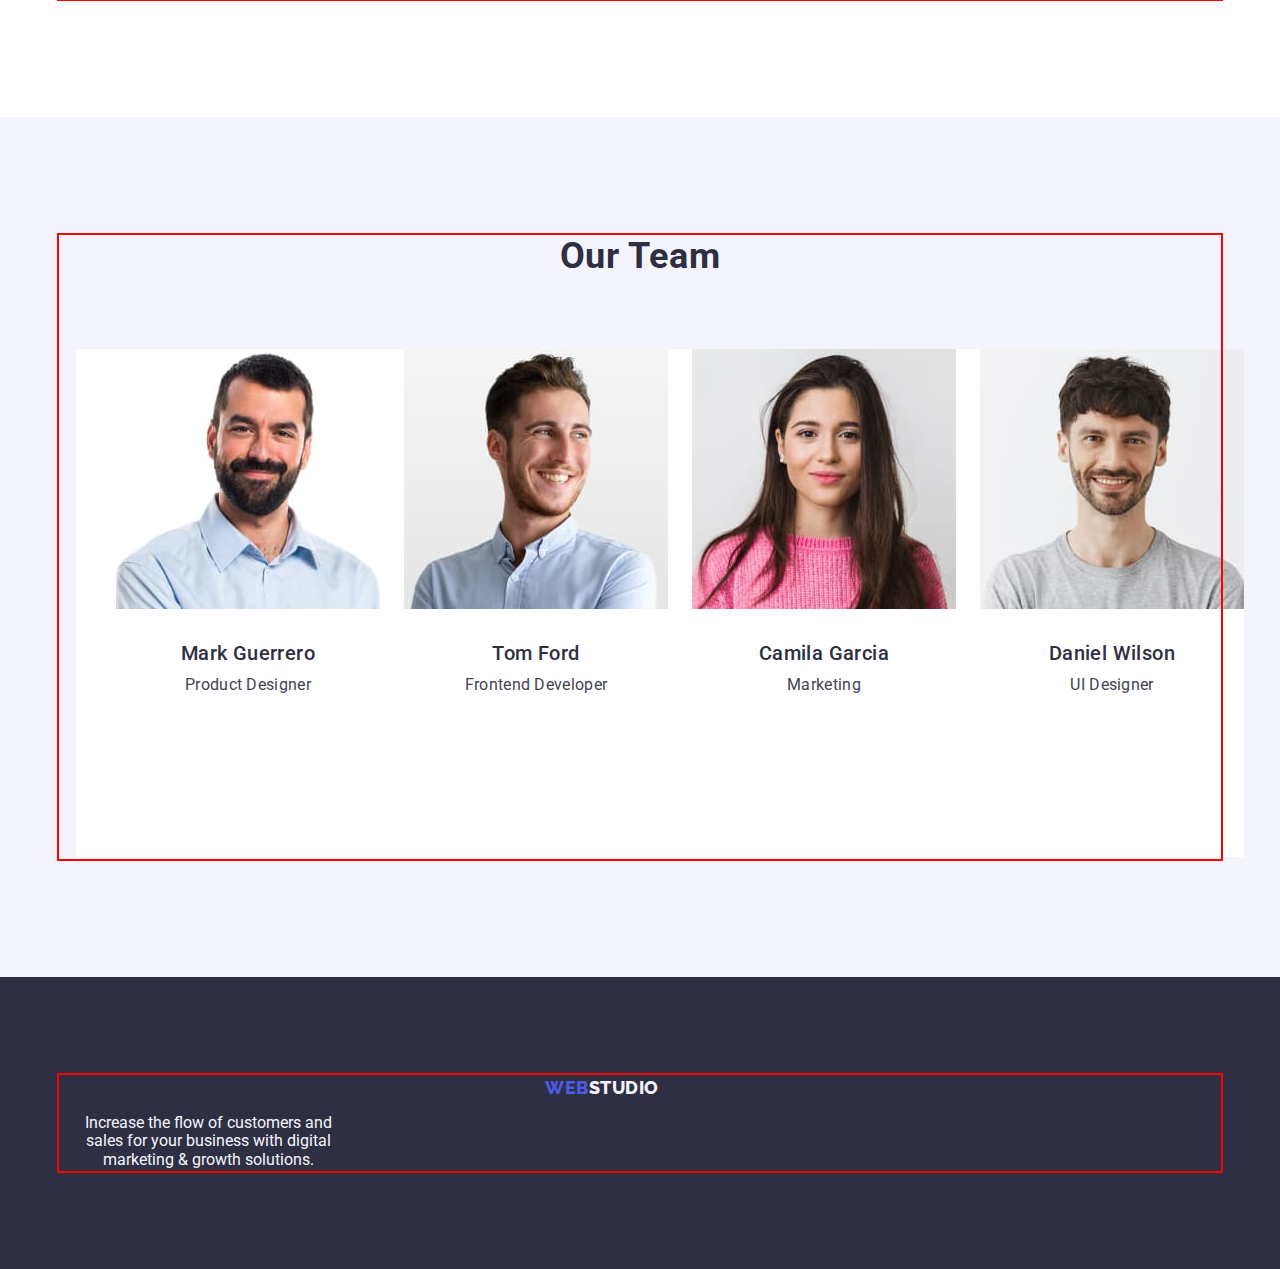
==== commit 3cb7467c: "123" ====
--- a/index.html
+++ b/index.html
@@ -70,28 +70,28 @@
         <div class="container">
           <h2 class="scetion-advatages" hidden>Advantages</h2>
           <ul class="list scetion-advatages-list">
-            <li>
+            <li class="advantages-list">
               <h3 class="headers headers-titel">Strategy</h3>
               <p class="par">
                 Our goal is to identify the business problem to walk away with
                 the perfect and creative solution.
               </p>
             </li>
-            <li>
+            <li class="advantages-list">
               <h3 class="headers headers-titel">Punctuality</h3>
               <p class="par">
                 Bring the key message to the brand's audience for the best price
                 within the shortest possible time.
               </p>
             </li>
-            <li>
+            <li class="advantages-list">
               <h3 class="headers headers-titel">Diligence</h3>
               <p class="par">
                 Research and confirm brands that present the strongest digital
                 growth opportunities and minimize risk.
               </p>
             </li>
-            <li>
+            <li class="advantages-list">
               <h3 class="headers headers-titel">Technologies</h3>
               <p class="par">
                 Design practice focused on digital experiences. We bring forth a
@@ -154,13 +154,15 @@
       </section>
     </main>
     <footer class="footer-background">
-      <a class="link logo" href="./index.html"
-        >Web<span class="color">Studio</span></a
-      >
-      <p class="par-footer-color">
-        Increase the flow of customers and sales for your business with digital
-        marketing & growth solutions.
-      </p>
+      <div class="container">
+        <a class="link logo header-link" href="./index.html"
+          >Web<span class="color">Studio</span></a
+        >
+        <p class="par-footer-color">
+          Increase the flow of customers and sales for your business with
+          digital marketing & growth solutions.
+        </p>
+      </div>
     </footer>
   </body>
 </html>
--- a/css/styles.css
+++ b/css/styles.css
@@ -201,7 +201,7 @@
 .scetion-advatages-list {
   display: flex;
   gap: 24px;
-  width: calc ((100% - 3 * 24px) / 4);
+
   margin-left: auto;
   margin-right: auto;
 }
@@ -217,6 +217,9 @@
 }
 .headers-titel {
   margin-bottom: 8px;
+}
+.advantages-list {
+  /* width: calc((100% - 3 * 24px) / 4); */
 }
 .par {
   text-align: center;
@@ -258,12 +261,19 @@
 }
 .footer-background {
   background-color: var(--dark-color);
+  padding-top: 100px;
+  padding-bottom: 100px;
+}
+.header-link {
+  display: inline-block;
+  margin-bottom: 16px;
 }
 .footer-background .color {
   color: var(--back-color-section);
 }
 .par-footer-color {
   color: var(--back-color-section);
+  max-width: 264px;
 }
 .menu {
   background-color: var(--white-color);
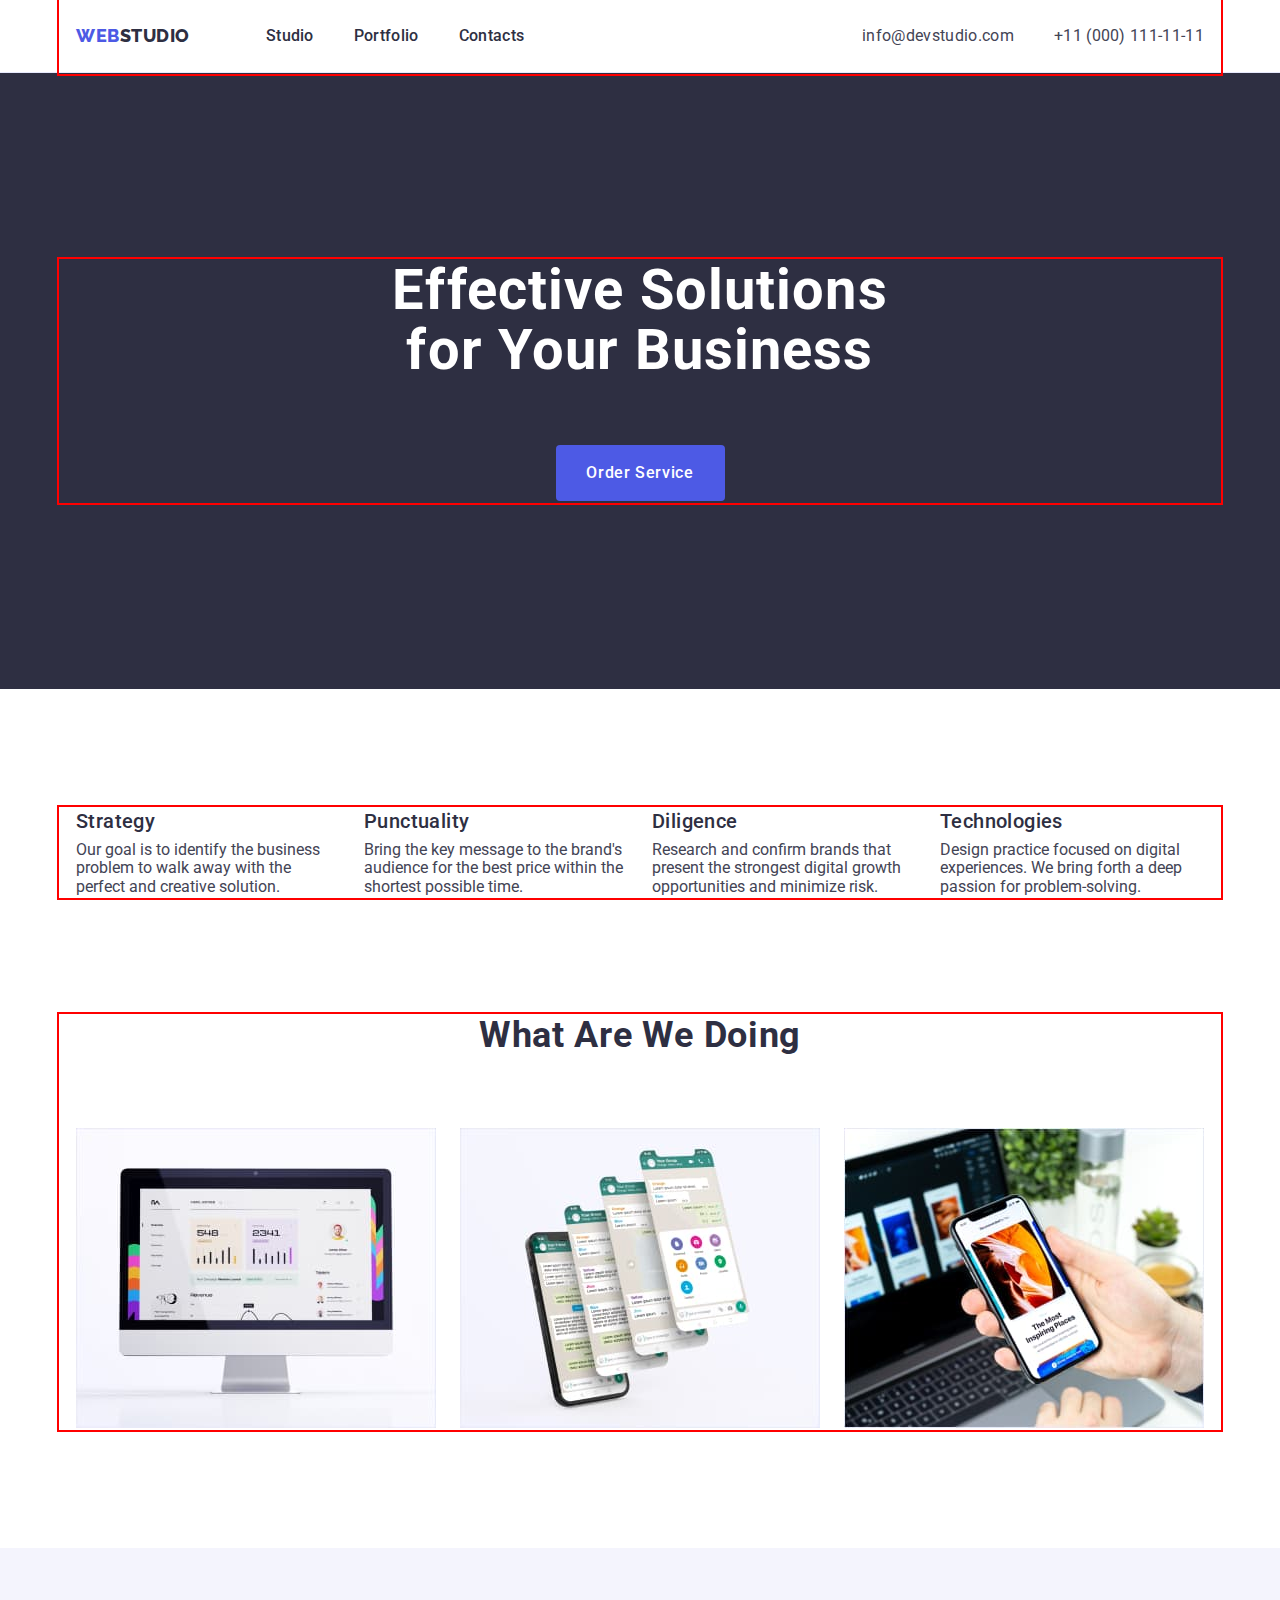
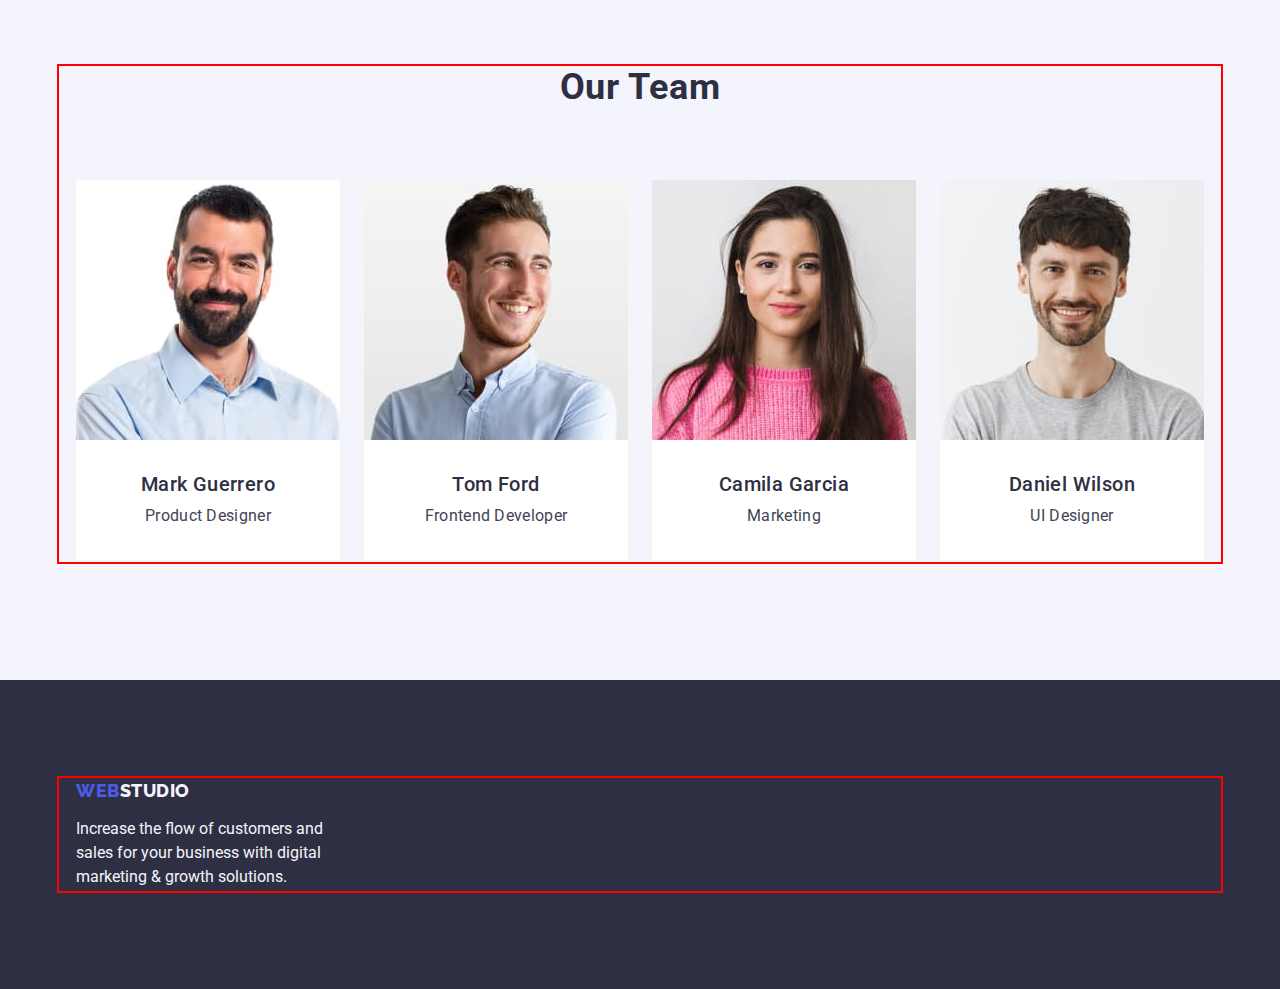
==== commit 0a224833: "12" ====
--- a/index.html
+++ b/index.html
@@ -120,33 +120,33 @@
       <section class="section-team">
         <div class="container">
           <h2 class="header-two">Our Team</h2>
-          <ul class="list menu team-menu">
+          <ul class="list team-menu">
             <li class="color-sec">
               <img src="./images/mark.jpg" alt="people" width="264" />
               <div class="user">
                 <h3 class="headers team-name">Mark Guerrero</h3>
-                <p class="par">Product Designer</p>
+                <p class="text">Product Designer</p>
               </div>
             </li>
             <li class="color-sec">
               <img src="./images/tom.jpg" alt="people" width="264" />
               <div class="user">
                 <h3 class="headers team-name">Tom Ford</h3>
-                <p class="par">Frontend Developer</p>
+                <p class="text">Frontend Developer</p>
               </div>
             </li>
             <li class="color-sec">
               <img src="./images/camila.jpg" alt="people" width="264" />
               <div class="user">
                 <h3 class="headers team-name">Camila Garcia</h3>
-                <p class="par">Marketing</p>
+                <p class="text">Marketing</p>
               </div>
             </li>
             <li class="color-sec">
               <img src="./images/daniel.jpg" alt="people" width="264" />
               <div class="user">
                 <h3 class="headers team-name">Daniel Wilson</h3>
-                <p class="par">UI Designer</p>
+                <p class="text">UI Designer</p>
               </div>
             </li>
           </ul>
@@ -158,7 +158,7 @@
         <a class="link logo header-link" href="./index.html"
           >Web<span class="color">Studio</span></a
         >
-        <p class="par-footer-color">
+        <p class="text-footer-color">
           Increase the flow of customers and sales for your business with
           digital marketing & growth solutions.
         </p>
--- a/css/styles.css
+++ b/css/styles.css
@@ -23,7 +23,7 @@
 ol {
   margin-top: 0;
   margin-bottom: 0;
-  margin-left: 0;
+  padding-left: 0;
 }
 img {
   display: block;
@@ -36,7 +36,13 @@
   margin-right: auto;
   padding-left: 15px;
   padding-right: 15px;
-  text-align: center;
+}
+.container-portfolio {
+  width: 1158px;
+  outline: 2px solid red;
+  outline-offset: 2px;
+  margin-left: auto;
+  margin-right: auto;
 }
 body {
   font-family: "Roboto", sans-serif;
@@ -188,11 +194,15 @@
   color: var(--primary-color);
   background-color: var(--back-color-section);
   cursor: pointer;
+  padding: 12px 24px;
+  border: 1px solid var(--back-color-button);
+  border-radius: 4px;
 }
 .btn:hover,
 .btn:focus {
   color: var(--white-color);
   background-color: var(--pressed-color);
+  border: 1px solid transparent;
 }
 .advatages {
   padding-top: 120px;
@@ -201,7 +211,7 @@
 .scetion-advatages-list {
   display: flex;
   gap: 24px;
-
+  flex-basis: calc((100% - 3 * 24px) / 4);
   margin-left: auto;
   margin-right: auto;
 }
@@ -219,12 +229,9 @@
   margin-bottom: 8px;
 }
 .advantages-list {
-  /* width: calc((100% - 3 * 24px) / 4); */
-}
-.par {
-  text-align: center;
-  margin-bottom: 8px;
-  padding-bottom: 120px;
+  flex-basis: calc((100% - 3 * 24px) / 4);
+}
+.text {
   line-height: 1.5;
   letter-spacing: 0.02em;
   color: var(--body-text);
@@ -239,6 +246,7 @@
   margin-right: auto;
 }
 .img-list {
+  flex-basis: calc((100% - 3 * 24px) / 4);
 }
 .section-team {
   background-color: var(--back-color-section);
@@ -254,11 +262,10 @@
 }
 .user {
   padding: 32px 16px 32px;
-  border-radius: 0px 0px 4px 4px;
-}
-.menu {
-  background-color: var(--white-color);
-}
+  /* border-radius: 0px 0px 4px 4px; */
+  text-align: center;
+}
+
 .footer-background {
   background-color: var(--dark-color);
   padding-top: 100px;
@@ -271,13 +278,43 @@
 .footer-background .color {
   color: var(--back-color-section);
 }
-.par-footer-color {
+.text-footer-color {
   color: var(--back-color-section);
   max-width: 264px;
+  line-height: 1.5;
 }
 .menu {
   background-color: var(--white-color);
 }
 .color-sec {
   background-color: var(--white-color);
-}
+  border-radius: 0px 0px 4px 4px;
+}
+.section-main {
+  padding: 96px 120px;
+}
+/* PORTFOLIO  */
+
+.menu-list-filter {
+  display: flex;
+  gap: 24px;
+  margin-bottom: 72px;
+  justify-content: center;
+}
+.list-content {
+  display: flex;
+  flex-wrap: wrap;
+  column-gap: 24px;
+  row-gap: 48px;
+}
+.content {
+  width: calc((100% - 48px) / 3);
+}
+.name-content {
+  padding: 32px 16px;
+  border: 1px solid var(--back-color-button);
+  border-top: none;
+}
+.headers-content {
+  margin-bottom: 8px;
+}
